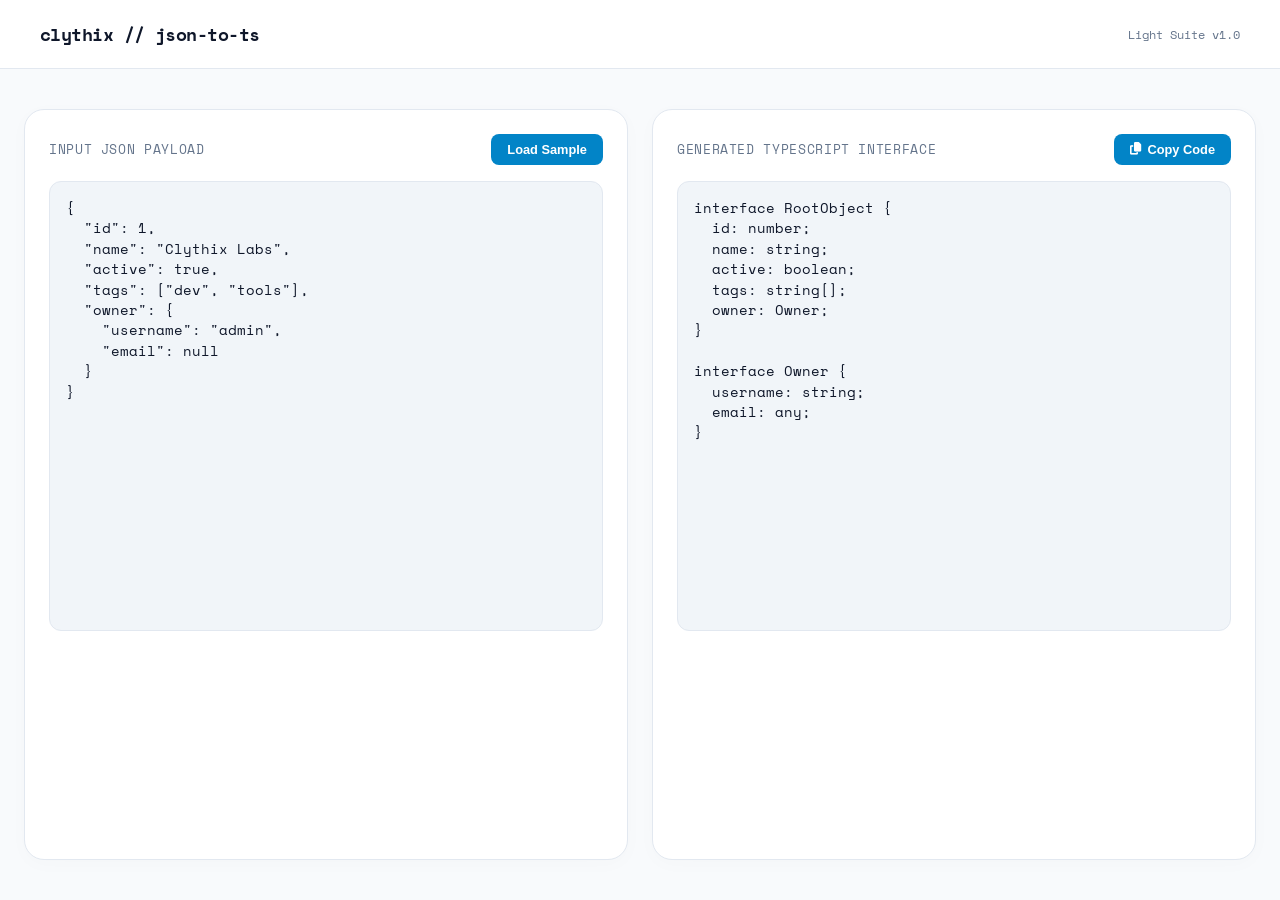
==== index.html @ cd828985 "json to ts" ====
<!DOCTYPE html>
<html lang="en">
<head>
  <meta charset="UTF-8" />
  <meta name="viewport" content="width=device-width, initial-scale=1.0" />
  <title>Clythix // JSON to TypeScript & Zod Converter</title>
  
  <link rel="preconnect" href="https://fonts.googleapis.com">
  <link rel="preconnect" href="https://fonts.gstatic.com" crossorigin>
  <link href="https://fonts.googleapis.com/css2?family=Plus+Jakarta+Sans:wght@400;500;600;700&family=Space+Mono:wght@400;700&display=swap" rel="stylesheet">
  <link rel="stylesheet" href="https://cdnjs.cloudflare.com/ajax/libs/font-awesome/6.5.1/css/all.min.css">
  
  <!-- Link to your external CSS file -->
  <link rel="stylesheet" href="style.css">
</head>
<body>

  <header>
    <div class="logo">clythix // json-to-ts</div>
    <div style="font-family: 'Space Mono', monospace; font-size: 0.75rem; color: var(--text-muted);">Light Suite v1.0</div>
  </header>

  <main class="workspace">
    <!-- Input Panel -->
    <div class="panel">
      <div class="panel-header">
        <span>Input JSON Payload</span>
        <button class="btn" onclick="loadSample()">Load Sample</button>
      </div>
      <textarea id="jsonInput" placeholder="Paste your raw JSON here..." oninput="convertJson()">{
  "id": 1,
  "name": "Clythix Labs",
  "active": true,
  "tags": ["dev", "tools"],
  "owner": {
    "username": "admin",
    "email": null
  }
}</textarea>
    </div>

    <!-- Output Panel -->
    <div class="panel">
      <div class="panel-header">
        <span>Generated TypeScript Interface</span>
        <button class="btn" onclick="copyOutput()"><i class="fa-solid fa-copy"></i> Copy Code</button>
      </div>
      <pre id="tsOutput">// Output will appear here...</pre>
    </div>
  </main>

  <div class="toast" id="toast">Copied to clipboard!</div>

  <!-- Link to your external JavaScript file -->
  <script src="script.js"></script>
</body>
</html>
---- style.css ----
:root {
  --bg: #f8fafc;
  --surface: #ffffff;
  --border: #e2e8f0;
  --text-main: #0f172a;
  --text-muted: #64748b;
  --accent: #0284c7;
  --accent-hover: #0369a1;
  --code-bg: #f1f5f9;
}

* { box-sizing: border-box; margin: 0; padding: 0; }

body {
  background-color: var(--bg);
  color: var(--text-main);
  font-family: 'Plus Jakarta Sans', sans-serif;
  min-height: 100vh;
  display: flex;
  flex-direction: column;
}

header {
  padding: 20px 40px;
  border-bottom: 1px solid var(--border);
  display: flex;
  justify-content: space-between;
  align-items: center;
  background: var(--surface);
  position: sticky;
  top: 0;
  z-index: 100;
}

.logo {
  font-family: 'Space Mono', monospace;
  font-weight: 700;
  font-size: 1.15rem;
  letter-spacing: -0.03em;
  color: var(--text-main);
}

.workspace {
  max-width: 1400px;
  width: 100%;
  margin: 0 auto;
  padding: 40px 24px;
  display: grid;
  grid-template-columns: 1fr 1fr;
  gap: 24px;
  flex: 1;
}

@media (max-width: 900px) {
  .workspace { grid-template-columns: 1fr; padding: 20px 16px; }
  header { padding: 16px 20px; }
}

.panel {
  background: var(--surface);
  border: 1px solid var(--border);
  border-radius: 20px;
  padding: 24px;
  display: flex;
  flex-direction: column;
  gap: 16px;
  box-shadow: 0 4px 20px rgba(0, 0, 0, 0.02);
}

.panel-header {
  font-family: 'Space Mono', monospace;
  font-size: 0.8rem;
  color: var(--text-muted);
  text-transform: uppercase;
  letter-spacing: 0.05em;
  display: flex;
  justify-content: space-between;
  align-items: center;
}

textarea, pre {
  background: var(--code-bg);
  border: 1px solid var(--border);
  border-radius: 12px;
  padding: 16px;
  color: var(--text-main);
  font-family: 'Space Mono', monospace;
  font-size: 0.85rem;
  width: 100%;
  height: 450px;
  resize: none;
  outline: none;
  overflow: auto;
  line-height: 1.5;
}

textarea:focus { border-color: var(--accent); box-shadow: 0 0 0 3px rgba(2, 132, 199, 0.1); }

.btn {
  background: var(--accent);
  color: white;
  border: none;
  padding: 8px 16px;
  border-radius: 8px;
  font-weight: 600;
  font-size: 0.8rem;
  cursor: pointer;
  transition: background 0.2s, transform 0.1s;
  display: inline-flex;
  align-items: center;
  gap: 6px;
}
.btn:hover { background: var(--accent-hover); }
.btn:active { transform: translateY(1px); }

.toast {
  position: fixed;
  bottom: 24px;
  right: 24px;
  background: #0f172a;
  color: white;
  padding: 12px 20px;
  border-radius: 10px;
  font-family: 'Space Mono', monospace;
  font-size: 0.85rem;
  font-weight: 700;
  opacity: 0;
  transform: translateY(10px);
  transition: opacity 0.3s, transform 0.3s;
  pointer-events: none;
  box-shadow: 0 10px 30px rgba(0,0,0,0.1);
}
.toast.show { opacity: 1; transform: translateY(0); }
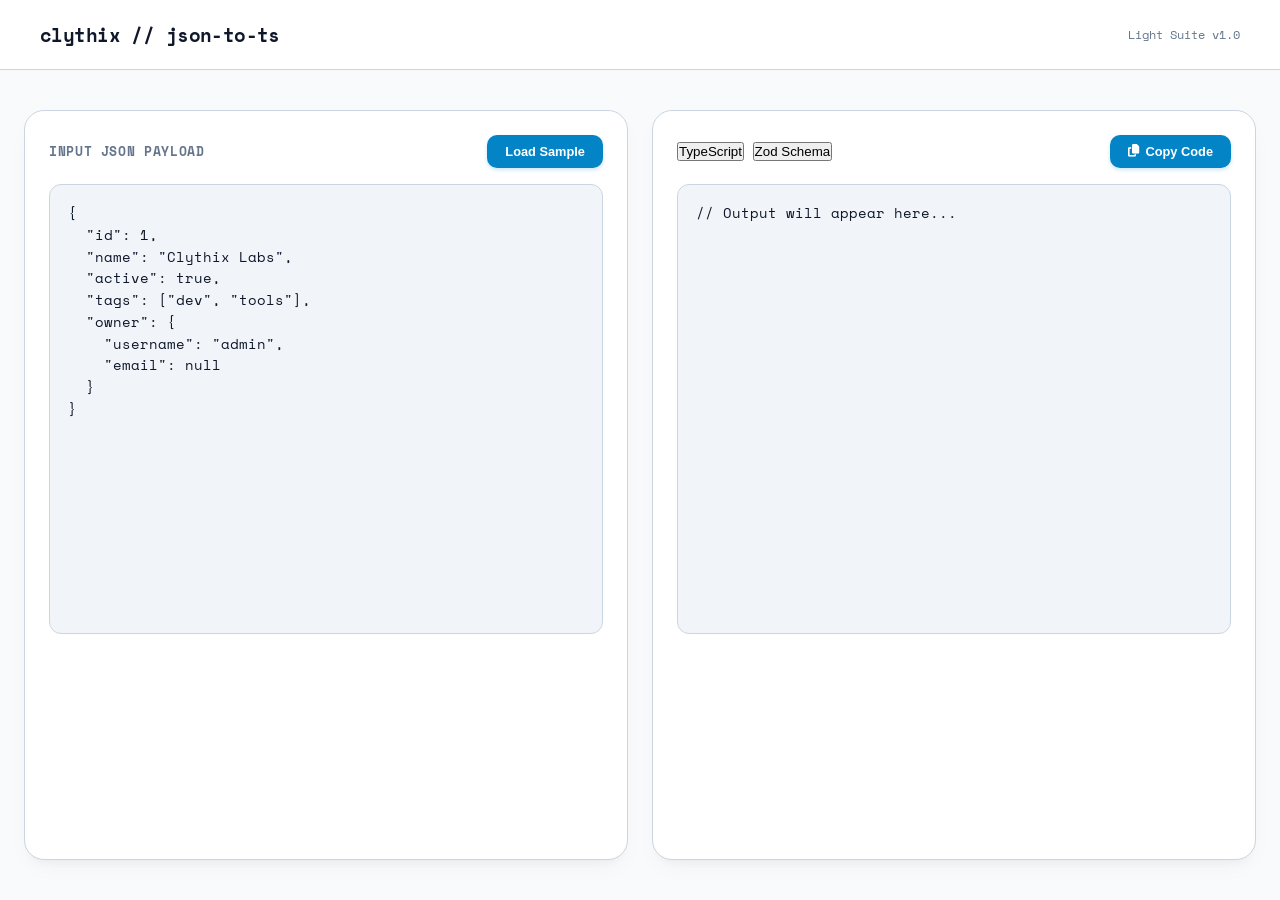
==== commit fd08574b: "index.html" ====
--- a/index.html
+++ b/index.html
@@ -39,13 +39,16 @@
 }</textarea>
     </div>
 
-    <!-- Output Panel -->
+<!-- Output Panel -->
     <div class="panel">
       <div class="panel-header">
-        <span>Generated TypeScript Interface</span>
+        <div class="output-tabs">
+          <button class="tab-btn active" onclick="switchOutputMode('ts')">TypeScript</button>
+          <button class="tab-btn" onclick="switchOutputMode('zod')">Zod Schema</button>
+        </div>
         <button class="btn" onclick="copyOutput()"><i class="fa-solid fa-copy"></i> Copy Code</button>
       </div>
-      <pre id="tsOutput">// Output will appear here...</pre>
+      <pre id="codeOutput">// Output will appear here...</pre>
     </div>
   </main>
 
--- a/style.css
+++ b/style.css
@@ -1,7 +1,7 @@
 :root {
   --bg: #f8fafc;
   --surface: #ffffff;
-  --border: #e2e8f0;
+  --border: #cbd5e1;
   --text-main: #0f172a;
   --text-muted: #64748b;
   --accent: #0284c7;
@@ -30,12 +30,13 @@
   position: sticky;
   top: 0;
   z-index: 100;
+  box-shadow: 0 1px 3px rgba(0, 0, 0, 0.02);
 }
 
 .logo {
   font-family: 'Space Mono', monospace;
   font-weight: 700;
-  font-size: 1.15rem;
+  font-size: 1.2rem;
   letter-spacing: -0.03em;
   color: var(--text-main);
 }
@@ -64,12 +65,18 @@
   display: flex;
   flex-direction: column;
   gap: 16px;
-  box-shadow: 0 4px 20px rgba(0, 0, 0, 0.02);
+  box-shadow: 0 10px 25px -5px rgba(0, 0, 0, 0.04), 0 8px 10px -6px rgba(0, 0, 0, 0.04);
+  transition: transform 0.2s ease, box-shadow 0.2s ease;
+}
+
+.panel:hover {
+  box-shadow: 0 20px 30px -10px rgba(0, 0, 0, 0.06);
 }
 
 .panel-header {
   font-family: 'Space Mono', monospace;
   font-size: 0.8rem;
+  font-weight: 700;
   color: var(--text-muted);
   text-transform: uppercase;
   letter-spacing: 0.05em;
@@ -82,7 +89,7 @@
   background: var(--code-bg);
   border: 1px solid var(--border);
   border-radius: 12px;
-  padding: 16px;
+  padding: 18px;
   color: var(--text-main);
   font-family: 'Space Mono', monospace;
   font-size: 0.85rem;
@@ -91,26 +98,35 @@
   resize: none;
   outline: none;
   overflow: auto;
-  line-height: 1.5;
+  line-height: 1.6;
+  transition: border-color 0.2s, box-shadow 0.2s;
 }
 
-textarea:focus { border-color: var(--accent); box-shadow: 0 0 0 3px rgba(2, 132, 199, 0.1); }
+textarea:focus { 
+  border-color: var(--accent); 
+  box-shadow: 0 0 0 4px rgba(2, 132, 199, 0.12); 
+  background: #ffffff;
+}
 
 .btn {
   background: var(--accent);
   color: white;
   border: none;
-  padding: 8px 16px;
-  border-radius: 8px;
+  padding: 9px 18px;
+  border-radius: 10px;
   font-weight: 600;
   font-size: 0.8rem;
   cursor: pointer;
-  transition: background 0.2s, transform 0.1s;
+  transition: background 0.2s, transform 0.1s, box-shadow 0.2s;
   display: inline-flex;
   align-items: center;
   gap: 6px;
+  box-shadow: 0 2px 4px rgba(2, 132, 199, 0.2);
 }
-.btn:hover { background: var(--accent-hover); }
+.btn:hover { 
+  background: var(--accent-hover); 
+  box-shadow: 0 4px 8px rgba(2, 132, 199, 0.3);
+}
 .btn:active { transform: translateY(1px); }
 
 .toast {
@@ -119,15 +135,16 @@
   right: 24px;
   background: #0f172a;
   color: white;
-  padding: 12px 20px;
-  border-radius: 10px;
+  padding: 12px 22px;
+  border-radius: 12px;
   font-family: 'Space Mono', monospace;
   font-size: 0.85rem;
   font-weight: 700;
   opacity: 0;
   transform: translateY(10px);
-  transition: opacity 0.3s, transform 0.3s;
+  transition: opacity 0.3s cubic-bezier(0.16, 1, 0.3, 1), transform 0.3s cubic-bezier(0.16, 1, 0.3, 1);
   pointer-events: none;
-  box-shadow: 0 10px 30px rgba(0,0,0,0.1);
+  box-shadow: 0 15px 30px rgba(0,0,0,0.15);
+  z-index: 1000;
 }
-.toast.show { opacity: 1; transform: translateY(0); }+.toast.show { opacity: 1; transform: translateY(0); }
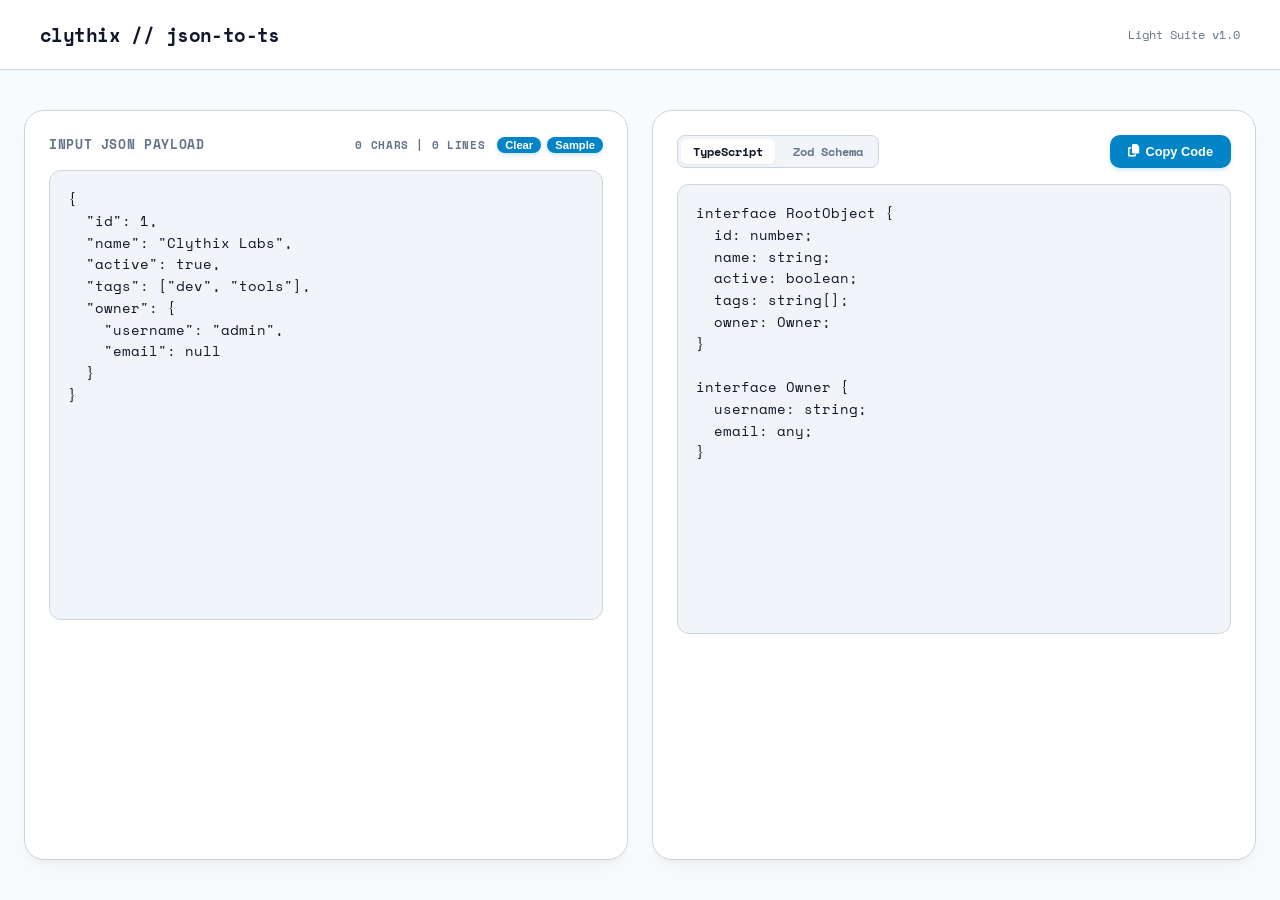
==== commit c28fb3d4: "index.html" ====
--- a/index.html
+++ b/index.html
@@ -3,14 +3,13 @@
 <head>
   <meta charset="UTF-8" />
   <meta name="viewport" content="width=device-width, initial-scale=1.0" />
-  <title>Clythix // JSON to TypeScript & Zod Converter</title>
+  <title>Clythix // JSON to TypeScript & Zod Converter Tool</title>
   
   <link rel="preconnect" href="https://fonts.googleapis.com">
   <link rel="preconnect" href="https://fonts.gstatic.com" crossorigin>
   <link href="https://fonts.googleapis.com/css2?family=Plus+Jakarta+Sans:wght@400;500;600;700&family=Space+Mono:wght@400;700&display=swap" rel="stylesheet">
   <link rel="stylesheet" href="https://cdnjs.cloudflare.com/ajax/libs/font-awesome/6.5.1/css/all.min.css">
   
-  <!-- Link to your external CSS file -->
   <link rel="stylesheet" href="style.css">
 </head>
 <body>
@@ -25,7 +24,13 @@
     <div class="panel">
       <div class="panel-header">
         <span>Input JSON Payload</span>
-        <button class="btn" onclick="loadSample()">Load Sample</button>
+        <div style="display: flex; align-items: center; gap: 12px;">
+          <span id="statsIndicator" style="font-size: 0.7rem; color: var(--text-muted);">0 chars | 0 lines</span>
+          <div style="display: flex; gap: 6px;">
+            <button class="btn" style="padding: 2px 8px; font-size: 0.7rem;" onclick="clearWorkspace()">Clear</button>
+            <button class="btn" style="padding: 2px 8px; font-size: 0.7rem;" onclick="loadSample()">Sample</button>
+          </div>
+        </div>
       </div>
       <textarea id="jsonInput" placeholder="Paste your raw JSON here..." oninput="convertJson()">{
   "id": 1,
@@ -39,7 +44,7 @@
 }</textarea>
     </div>
 
-<!-- Output Panel -->
+    <!-- Output Panel -->
     <div class="panel">
       <div class="panel-header">
         <div class="output-tabs">
@@ -54,7 +59,6 @@
 
   <div class="toast" id="toast">Copied to clipboard!</div>
 
-  <!-- Link to your external JavaScript file -->
   <script src="script.js"></script>
 </body>
 </html>
--- a/style.css
+++ b/style.css
@@ -148,3 +148,31 @@
   z-index: 1000;
 }
 .toast.show { opacity: 1; transform: translateY(0); }
+
+.output-tabs {
+  display: flex;
+  gap: 6px;
+  background: var(--code-bg);
+  padding: 3px;
+  border-radius: 8px;
+  border: 1px solid var(--border);
+}
+
+.tab-btn {
+  background: transparent;
+  border: none;
+  padding: 4px 12px;
+  font-family: 'Space Mono', monospace;
+  font-size: 0.75rem;
+  font-weight: 700;
+  color: var(--text-muted);
+  cursor: pointer;
+  border-radius: 6px;
+  transition: all 0.2s;
+}
+
+.tab-btn.active {
+  background: var(--surface);
+  color: var(--text-main);
+  box-shadow: 0 1px 3px rgba(0,0,0,0.05);
+}
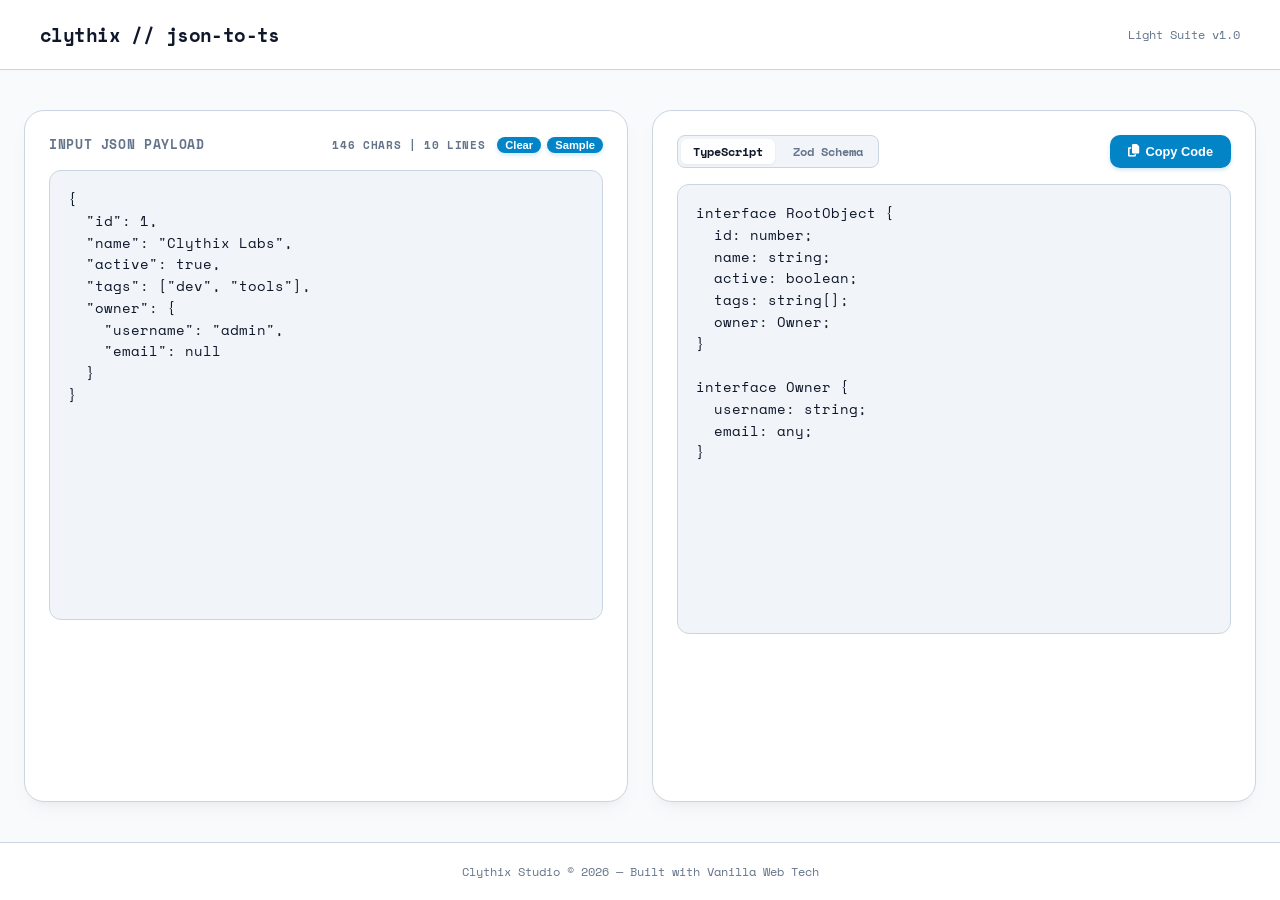
==== commit 0ec4f551: "index.html" ====
--- a/index.html
+++ b/index.html
@@ -62,3 +62,7 @@
   <script src="script.js"></script>
 </body>
 </html>
+
+<footer style="text-align: center; padding: 20px; font-family: 'Space Mono', monospace; font-size: 0.75rem; color: var(--text-muted); border-top: 1px solid var(--border); background: var(--surface);">
+    Clythix Studio &copy; 2026 — Built with Vanilla Web Tech
+  </footer>
--- a/style.css
+++ b/style.css
@@ -66,7 +66,7 @@
   flex-direction: column;
   gap: 16px;
   box-shadow: 0 10px 25px -5px rgba(0, 0, 0, 0.04), 0 8px 10px -6px rgba(0, 0, 0, 0.04);
-  transition: transform 0.2s ease, box-shadow 0.2s ease;
+  transition: transform 0.25s cubic-bezier(0.16, 1, 0.3, 1), box-shadow 0.25s cubic-bezier(0.16, 1, 0.3, 1);
 }
 
 .panel:hover {
@@ -129,26 +129,6 @@
 }
 .btn:active { transform: translateY(1px); }
 
-.toast {
-  position: fixed;
-  bottom: 24px;
-  right: 24px;
-  background: #0f172a;
-  color: white;
-  padding: 12px 22px;
-  border-radius: 12px;
-  font-family: 'Space Mono', monospace;
-  font-size: 0.85rem;
-  font-weight: 700;
-  opacity: 0;
-  transform: translateY(10px);
-  transition: opacity 0.3s cubic-bezier(0.16, 1, 0.3, 1), transform 0.3s cubic-bezier(0.16, 1, 0.3, 1);
-  pointer-events: none;
-  box-shadow: 0 15px 30px rgba(0,0,0,0.15);
-  z-index: 1000;
-}
-.toast.show { opacity: 1; transform: translateY(0); }
-
 .output-tabs {
   display: flex;
   gap: 6px;
@@ -176,3 +156,32 @@
   color: var(--text-main);
   box-shadow: 0 1px 3px rgba(0,0,0,0.05);
 }
+
+@keyframes pulse-success {
+  0% { transform: scale(1); }
+  50% { transform: scale(1.05); background: #10b981; }
+  100% { transform: scale(1); }
+}
+.btn-success-pulse {
+  animation: pulse-success 0.3s ease-in-out;
+}
+
+.toast {
+  position: fixed;
+  bottom: 24px;
+  right: 24px;
+  background: #0f172a;
+  color: white;
+  padding: 12px 22px;
+  border-radius: 12px;
+  font-family: 'Space Mono', monospace;
+  font-size: 0.85rem;
+  font-weight: 700;
+  opacity: 0;
+  transform: translateY(10px);
+  transition: opacity 0.3s cubic-bezier(0.16, 1, 0.3, 1), transform 0.3s cubic-bezier(0.16, 1, 0.3, 1);
+  pointer-events: none;
+  box-shadow: 0 15px 30px rgba(0,0,0,0.15);
+  z-index: 1000;
+}
+.toast.show { opacity: 1; transform: translateY(0); }
